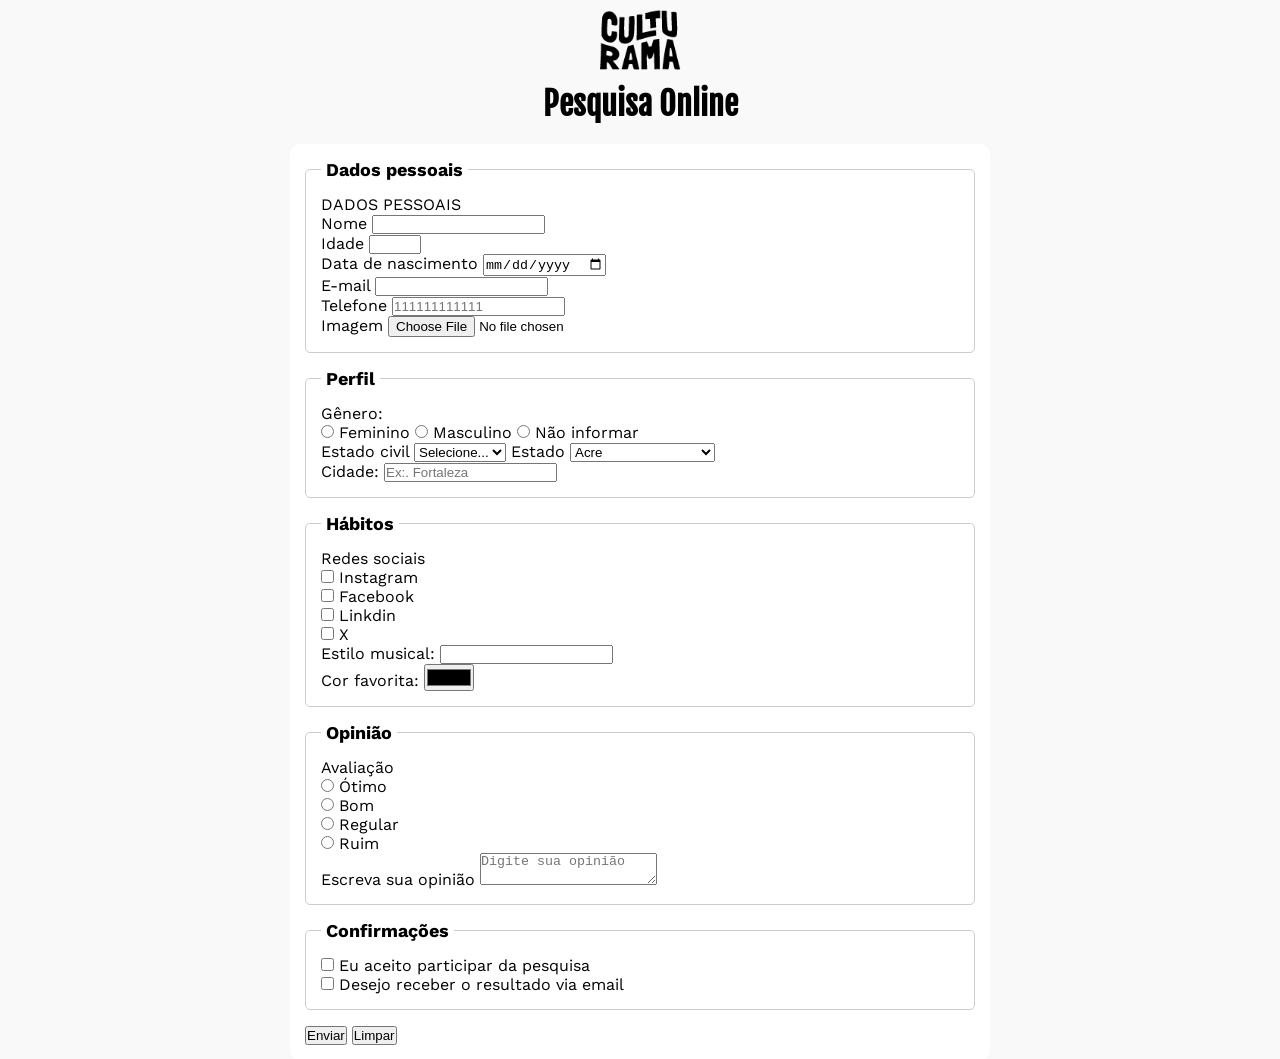
==== index.html @ ad2a3ac7 "Estilos iniciais de formulario" ====
<!DOCTYPE html>
<html lang="pt-BR">
<head>
    <meta charset="UTF-8">
    <meta name="viewport" content="width=device-width, initial-scale=1.0">
    <link rel="icon" href="./css/img/culturama-favico (1).png">
    <link rel="stylesheet" href="./css/style.css">
    <link rel="preconnect" href="https://fonts.googleapis.com">
    <link rel="preconnect" href="https://fonts.gstatic.com" crossorigin>
    <link href="https://fonts.googleapis.com/css2?family=Fjalla+One&family=Inter:ital,opsz,wght@0,14..32,100..900;1,14..32,100..900&family=Krona+One&family=Montserrat:ital,wght@0,100..900;1,100..900&family=Poppins:ital,wght@0,100;0,200;0,300;0,400;0,500;0,600;0,700;0,800;0,900;1,100;1,200;1,300;1,400;1,500;1,600;1,700;1,800;1,900&display=swap" rel="stylesheet">
    <link rel="preconnect" href="https://fonts.googleapis.com">
    <link rel="preconnect" href="https://fonts.gstatic.com" crossorigin>
    <link href="https://fonts.googleapis.com/css2?family=Fjalla+One&family=Inter:ital,opsz,wght@0,14..32,100..900;1,14..32,100..900&family=Krona+One&family=Montserrat:ital,wght@0,100..900;1,100..900&family=Poppins:ital,wght@0,100;0,200;0,300;0,400;0,500;0,600;0,700;0,800;0,900;1,100;1,200;1,300;1,400;1,500;1,600;1,700;1,800;1,900&family=Work+Sans:ital,wght@0,100..900;1,100..900&display=swap" rel="stylesheet">

    <title>Pesquisa Culturama</title>
</head>
<body>
    <main>
        <header>
            <img src="./css/img/logo-culturama (1).png" alt="Logo Culturama">
            <h1>Pesquisa Online</h1>
        </header>
        <section>
            <form action="" method="get">
                <fieldset>
                    DADOS PESSOAIS
                    <legend>Dados pessoais</legend>

                    <br>

                    <label for="name">Nome</label>
                    <input type="text" name="userName" id="name" required>

                    <br>

                    <label for="age">Idade</label>
                    <input type="number" id="age" name="userAge" min="12" max="100" required>

                    <br>

                    <label for="birthDate">Data de nascimento</label>
                    <input type="date" name="userBirthDate" id="birthDate">

                    <br>

                    <label for="email">E-mail</label>
                    <input type="email" id="email" name="userEmail" required>

                    <br>

                    <label for="phone">Telefone</label>
                    <input type="tel" name="userPhone" id="phone" pattern="[0-9]{11}" placeholder="111111111111">

                    <br>

                    <label for="image">Imagem</label>
                    <input type="file" accept="image/*" name="userImage" id="image">
                </fieldset>
                <fieldset>
                    <legend>Perfil</legend>

                    <p>Gênero:</p>

                    <input type="radio" name="userGender" id="feminino" value="feminino">
                    <label for="feminino">Feminino</label>

                    <input type="radio" name="userGender" value="masculino" id="masculino">
                    <label for="masculino">Masculino</label>

                    <input type="radio" name="userGender" value="notInformad" id="notInformad">
                    <label for="notInformad">Não informar</label>

                    <br>
                    <label for="maritalStatus">Estado civil</label>
                    <select name="userMaritalStatus" id="maritalStatus" required>
                        <option value="notInformed">Selecione...</option>
                        <option value="Casado">Casado</option>
                        <option value="Solteiro">Solteiro</option>
                        <option value="Viuva">Viuva</option>
                        <option value="Divorciado">Divorciado</option>
                    </select>
                    <label for="state">Estado</label>
                    <select name="userState" id="state" required>
                        <option value="Acre">Acre</option>
                        <option value="Alagoas">Alagoas</option>
                        <option value="Amapá">Amapá</option>
                        <option value="Amazonas">Amazonas</option>
                        <option value="Bahia">Bahia</option>
                        <option value="Ceará">Ceará</option>
                        <option value="Distrito Federal">Distrito Federal</option>
                        <option value="Espírito Santo">Espírito Santo</option>
                        <option value="Goiás">Goiás</option>
                        <option value="Maranhão">Maranhão</option>
                        <option value="Mato Grosso do Sul">Mato Grosso do Sul</option>
                        <option value="Mato Grosso">Mato Grosso</option>
                        <option value="Minas Gerais">Minas Gerais</option>
                        <option value="Pára">Pára</option>
                        <option value="Paraíba">Paraíba</option>
                        <option value="Paraná">Paraná</option>
                        <option value="Pernambuco">Pernambuco</option>
                        <option value="Piauí">Piauí</option>
                        <option value="Rio de Janeiro">Rio de Janeiro</option>
                        <option value="Rio Grande do Norte">Rio Grande do Norte</option>
                        <option value="Rio Grande do Sul">Rio Grande do Sul</option>
                        <option value="Rondônia">Rondônia</option>
                        <option value="Roraima">Roraima</option>
                        <option value="Santa Catarina">Santa Catarina</option>
                        <option value="São Paulo">São Paulo</option>
                        <option value="Sergipe">Sergipe</option>
                        <option value="Tocantins">Tocantins</option>
                    </select>

                    <br>
                    <label for="city">Cidade:</label>
                    <input type="text" autocomplete="address-level2" name="userCity" placeholder="Ex:. Fortaleza " id="city">
                </fieldset>

                <fieldset>
                    <legend>Hábitos</legend>

                    <p>Redes sociais</p>

                    <input type="checkbox" name="social" value="instagram" id="instagram"> 
                    <label for="instagram">Instagram</label>

                    <br>

                    <input type="checkbox" name="social" value="facebook" id="facebook"> 
                    <label for="facebook">Facebook</label>

                    <br>

                    <input type="checkbox" name="social" value="linkdin" id="linkdin"> 
                    <label for="linkdin">Linkdin</label>

                    <br>

                    <input type="checkbox" name="social" value="x" id="x"> 
                    <label for="x">X</label>

                    <br>

                    <label for="musicStyle">Estilo musical:</label>
                    <input list="styleTypes" type="text" id="musicStyle" name="userMusicStyle">
                    <datalist id="styleTypes">
                        <option value="Rock">
                        <option value="Pop">
                        <option value="Samba">
                        <option value="Sertanejo">    
                    </datalist>

                    <br>

                    <label for="favoriteColor">Cor favorita: </label>
                    <input type="color" name="userFavoriteColor" id="favoriteColor" >
                </fieldset>

                <fieldset>
                    <legend>Opinião</legend>
                    <p>Avaliação</p>
                    <input type="radio" name="avaliacao" id="otimo" value="otimo">
                    <label for="otimo">Ótimo</label>
                    <br>
                    <input type="radio" name="avaliacao" id="bom" value="bom">
                    <label for="bom">Bom</label>
                    <br>
                    <input type="radio" name="avaliacao" id="regular" value="regular">
                    <label for="regular">Regular</label>
                    <br>
                    <input type="radio" name="avaliacao" id="ruim" value="ruim">
                    <label for="ruim">Ruim</label>

                    <br>
                    <label for="comentario">Escreva sua opinião</label>
                    <textarea name="UserComentario" id="comentario" placeholder="Digite sua opinião"></textarea>
                </fieldset>

                <fieldset>
                    <legend>Confirmações</legend>
                    <input type="checkbox" name="userLgpd" id="lgpd" value="accepted" required>
                    <label for="lgpd">Eu aceito participar da pesquisa</label>
                    <br>
                    <input type="checkbox" name="userGetResult" id="getResult" value="accepted" required>
                    <label for="lgpd">Desejo receber o resultado via email</label>
                    <br>
                </fieldset>
                <button type="submit">Enviar</button>
                <button type="reset">Limpar</button>
            </form>
        </section>
    </main>
</body>
</html>
---- css/style.css ----
*{
    padding: 0;
    margin: 0;
    box-sizing: border-box;
}
body{
    background-color: #f9f9f9;
    font-family: "Work Sans", sans-serif;
}

main{
    width: 100%;
    max-width: 700px;
    margin: 0 auto;
}

header{
    text-align: center;
    margin-bottom: 20px;
}

img{
    width: 100px;
}

h1{
    font-family: "Fjalla One", sans-serif;
}

form{
    background-color: #FFFFFF;
    padding: 15px;
    border-radius: 10px;
}

fieldset{
    padding: 15px;
    border: 1px solid #CCCCCC;
    border-radius: 5px;
    margin-bottom: 15px;
}

legend{
    font-weight: bold;
    font-size: 18px;
    padding: 0 5px;
}
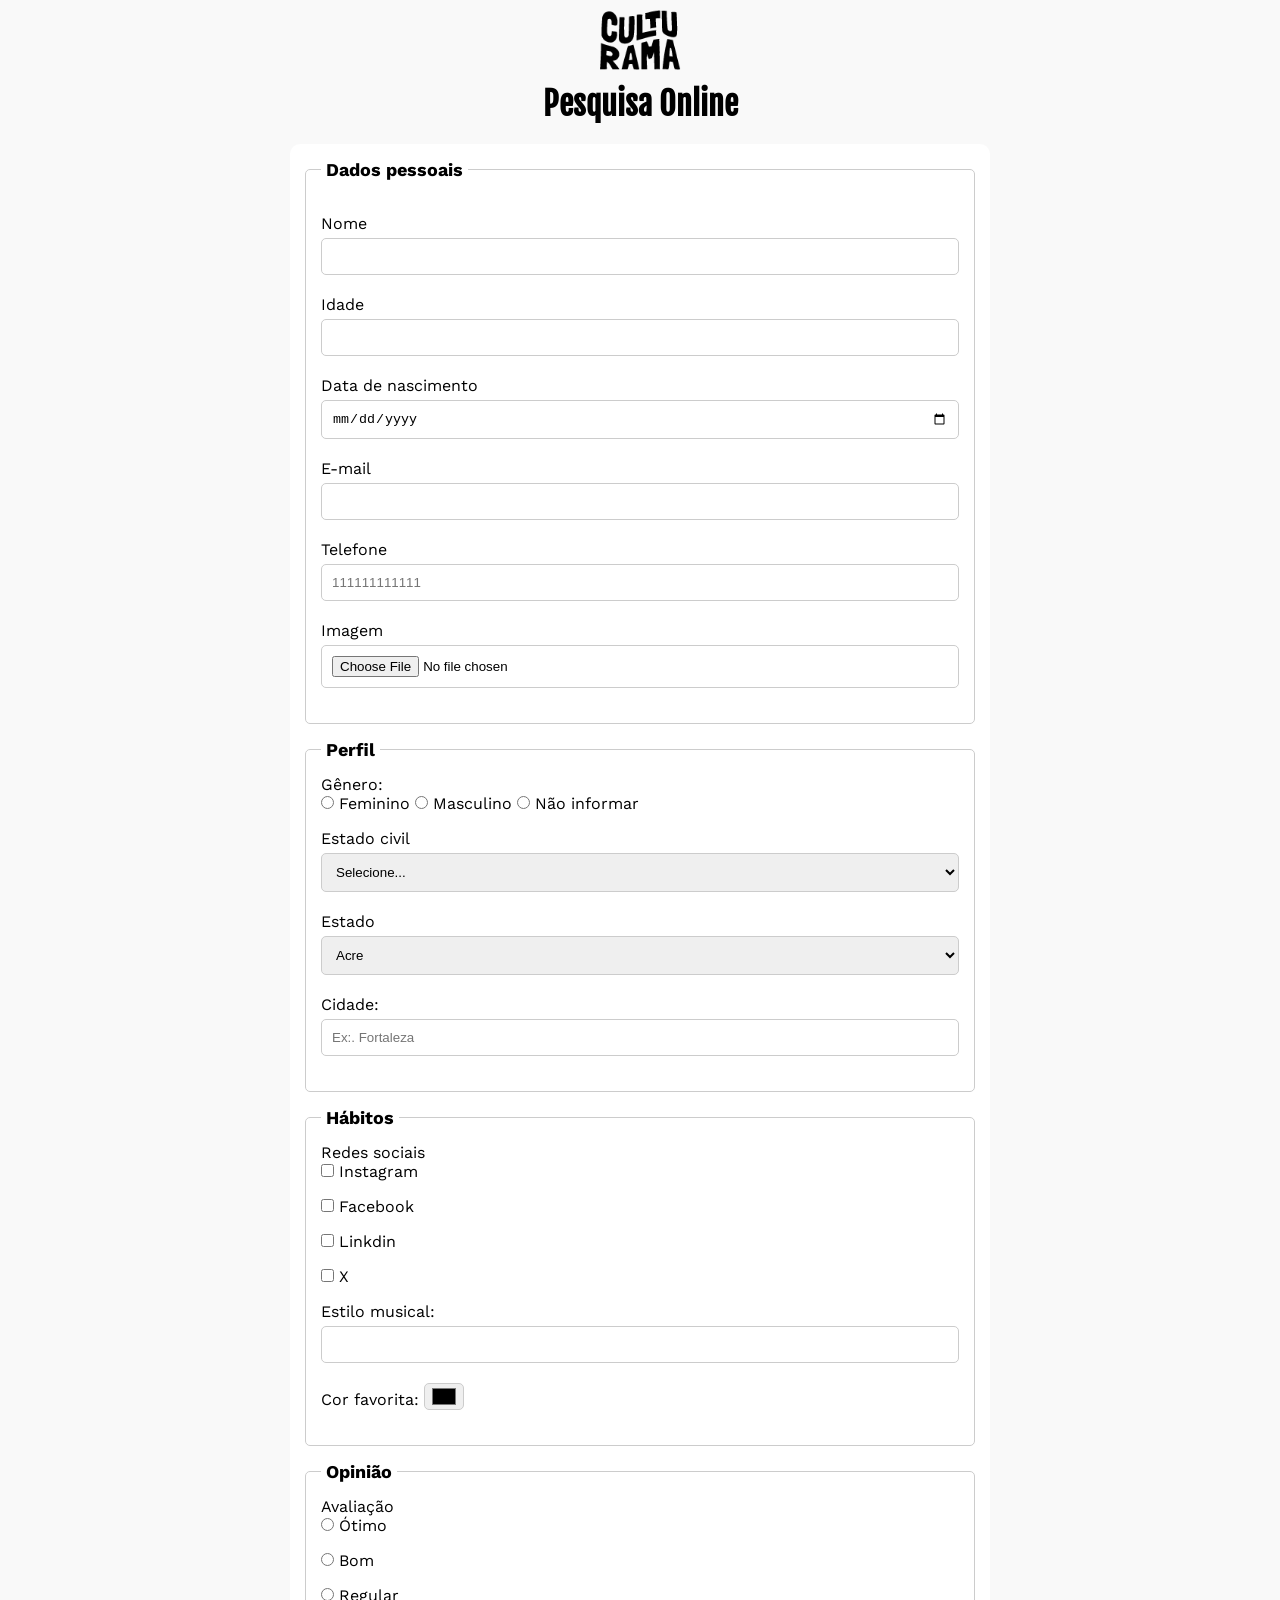
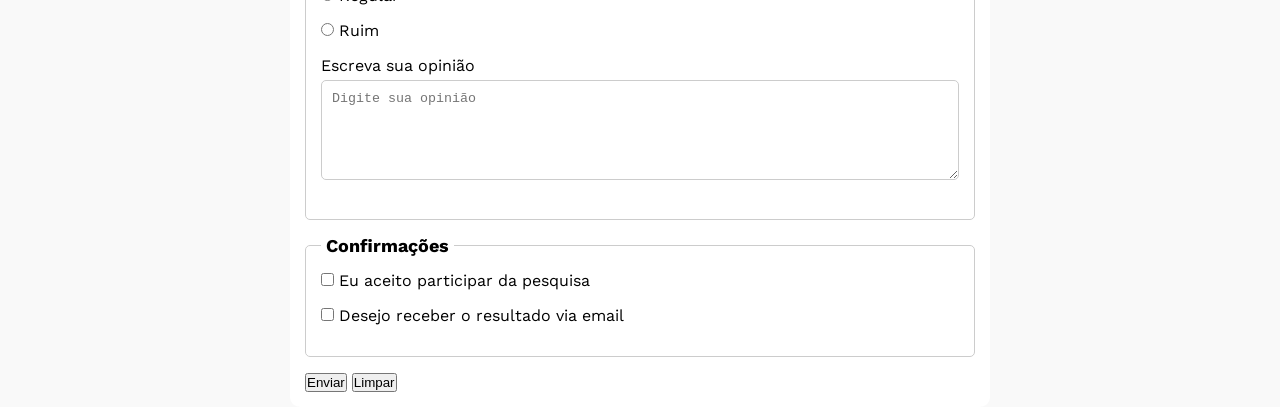
==== commit dbc609b5: "Estilizando os inputs" ====
--- a/index.html
+++ b/index.html
@@ -23,7 +23,6 @@
         <section>
             <form action="" method="get">
                 <fieldset>
-                    DADOS PESSOAIS
                     <legend>Dados pessoais</legend>
 
                     <br>
--- a/css/style.css
+++ b/css/style.css
@@ -44,4 +44,31 @@
     font-weight: bold;
     font-size: 18px;
     padding: 0 5px;
+}
+
+input, select, textarea{
+    width: 100%;
+    padding: 10px;
+    margin-bottom: 20px;
+    border:  1px solid #CCCCCC;
+    border-radius: 5px;
+}
+
+textarea{
+    min-height: 100px;
+}
+
+input[type="radio"], 
+input[type="checkbox"]{
+    width: auto;
+}
+
+input[type="color"]{
+    width: 40px;
+    padding: 0 5px;
+}
+
+label{
+    margin-bottom: 5px;
+    display: inline-block;
 }
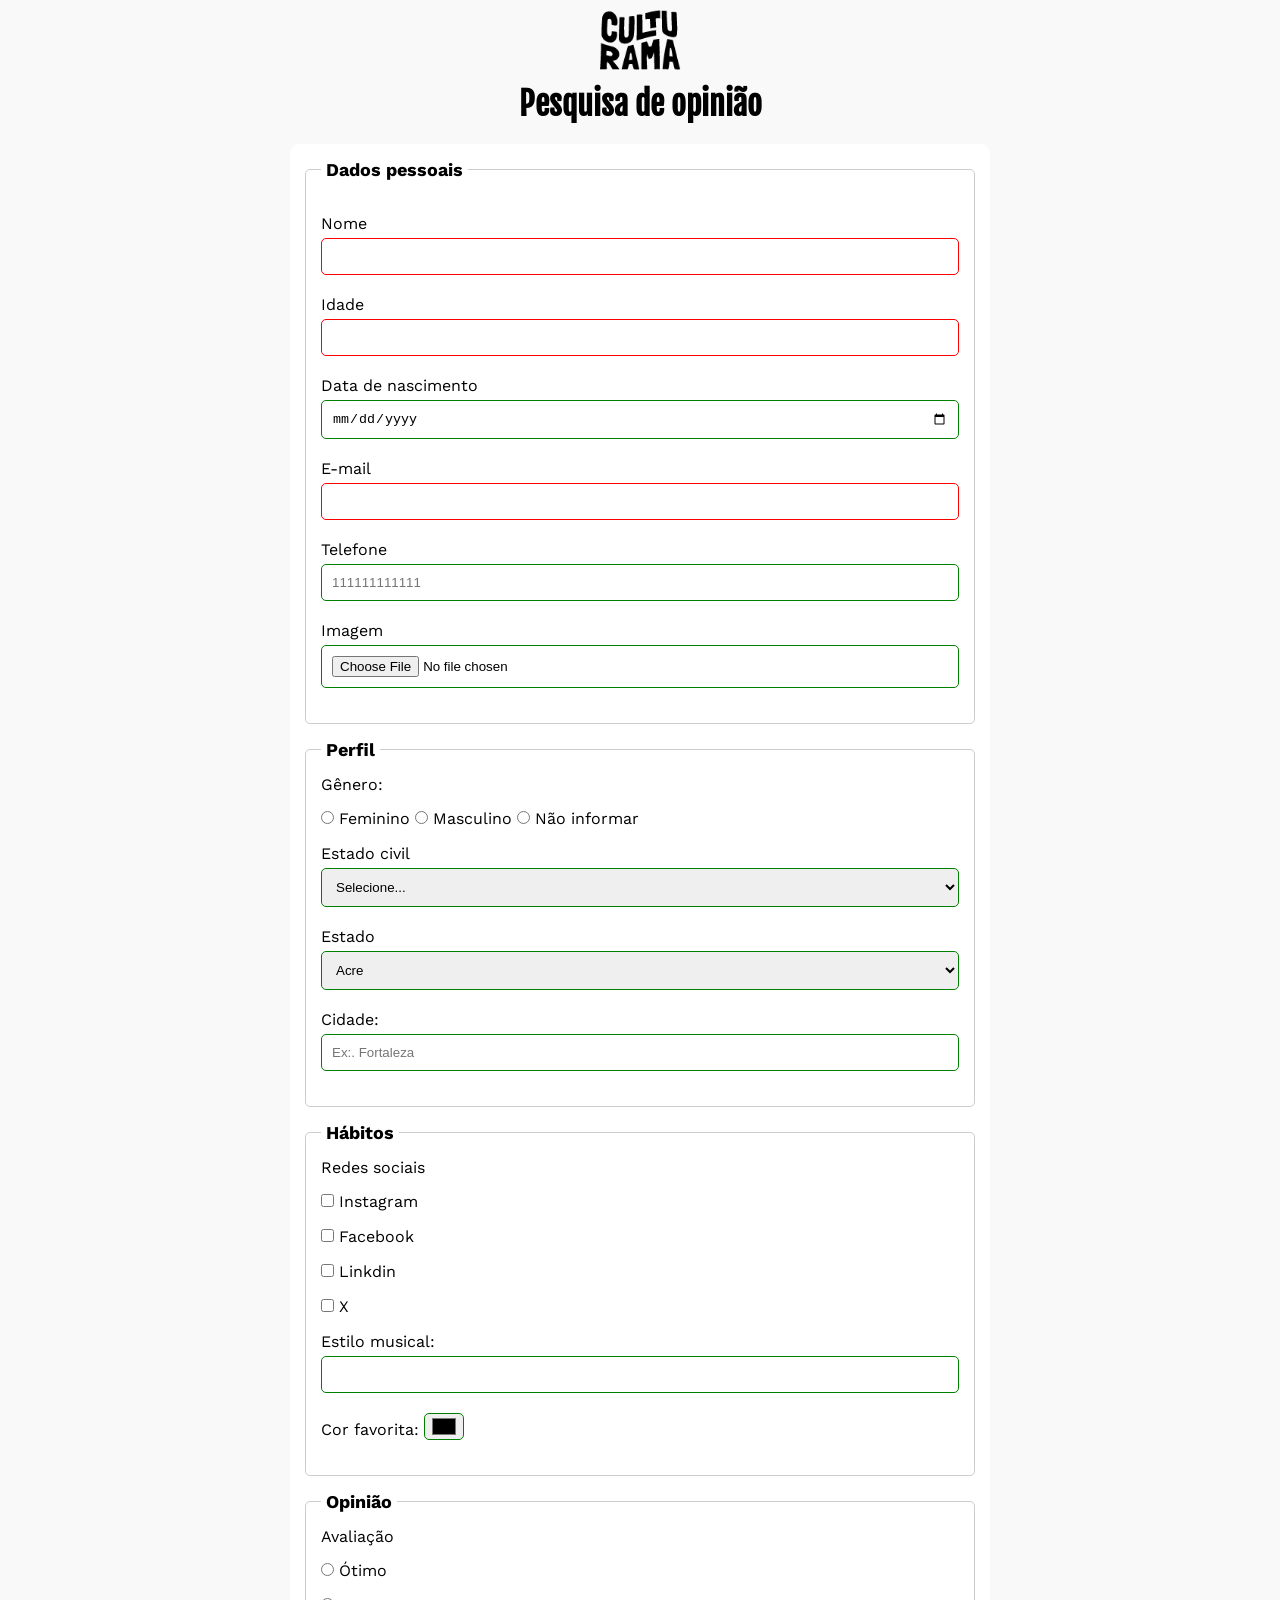
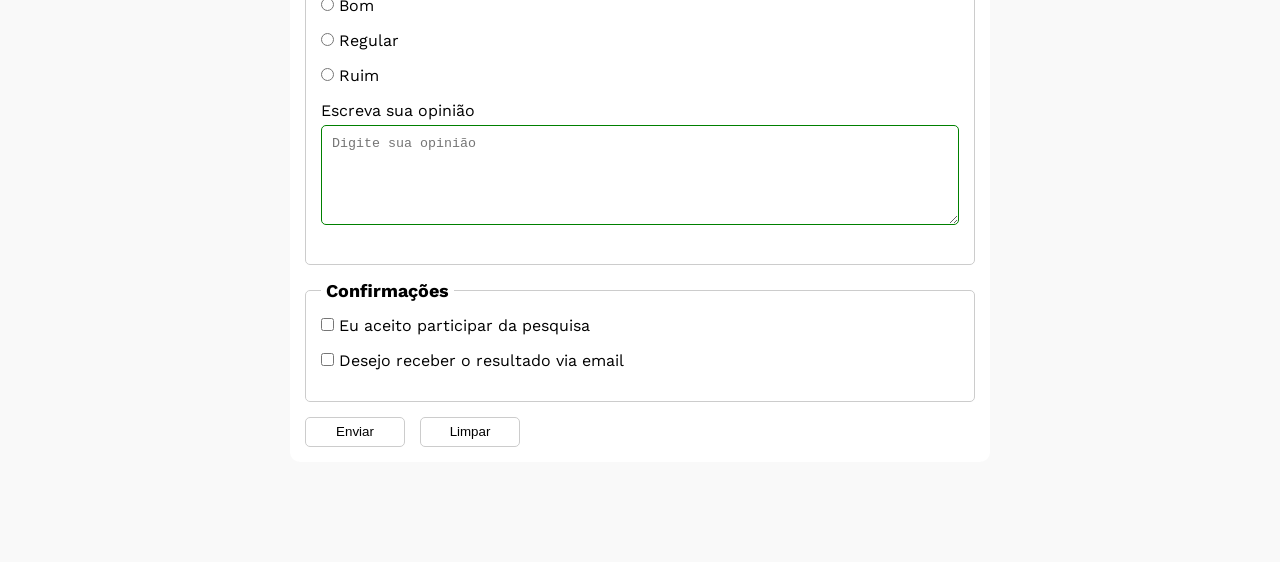
==== commit 8c9b2161: "adiciona validacoes visuais ao formulario" ====
--- a/index.html
+++ b/index.html
@@ -18,7 +18,7 @@
     <main>
         <header>
             <img src="./css/img/logo-culturama (1).png" alt="Logo Culturama">
-            <h1>Pesquisa Online</h1>
+            <h1>Pesquisa de opinião</h1>
         </header>
         <section>
             <form action="" method="get">
--- a/css/style.css
+++ b/css/style.css
@@ -31,6 +31,7 @@
     background-color: #FFFFFF;
     padding: 15px;
     border-radius: 10px;
+    margin-bottom: 100px;
 }
 
 fieldset{
@@ -71,4 +72,40 @@
 label{
     margin-bottom: 5px;
     display: inline-block;
-}+}
+
+input:invalid,
+select:invalid,
+textarea:invalid{
+    border-color: red;
+}
+
+input:valid,
+select:valid,
+textarea:valid{
+    border-color: green;
+}
+
+p{
+    margin-bottom: 15px;
+}
+
+button{
+    width: 100px;
+    height: 30px;
+    margin-right: 10px;
+    background-color: #FFFFFF;
+    border: 1px solid #CCCCCC;
+    border-radius: 5px;
+    cursor: pointer;
+}
+
+button[type="submit"]:hover{
+    background-color: green;
+    color: #FFFFFF;
+}
+
+button[type="reset"]:hover{
+    background-color: red;
+    color: #FFFFFF;
+}
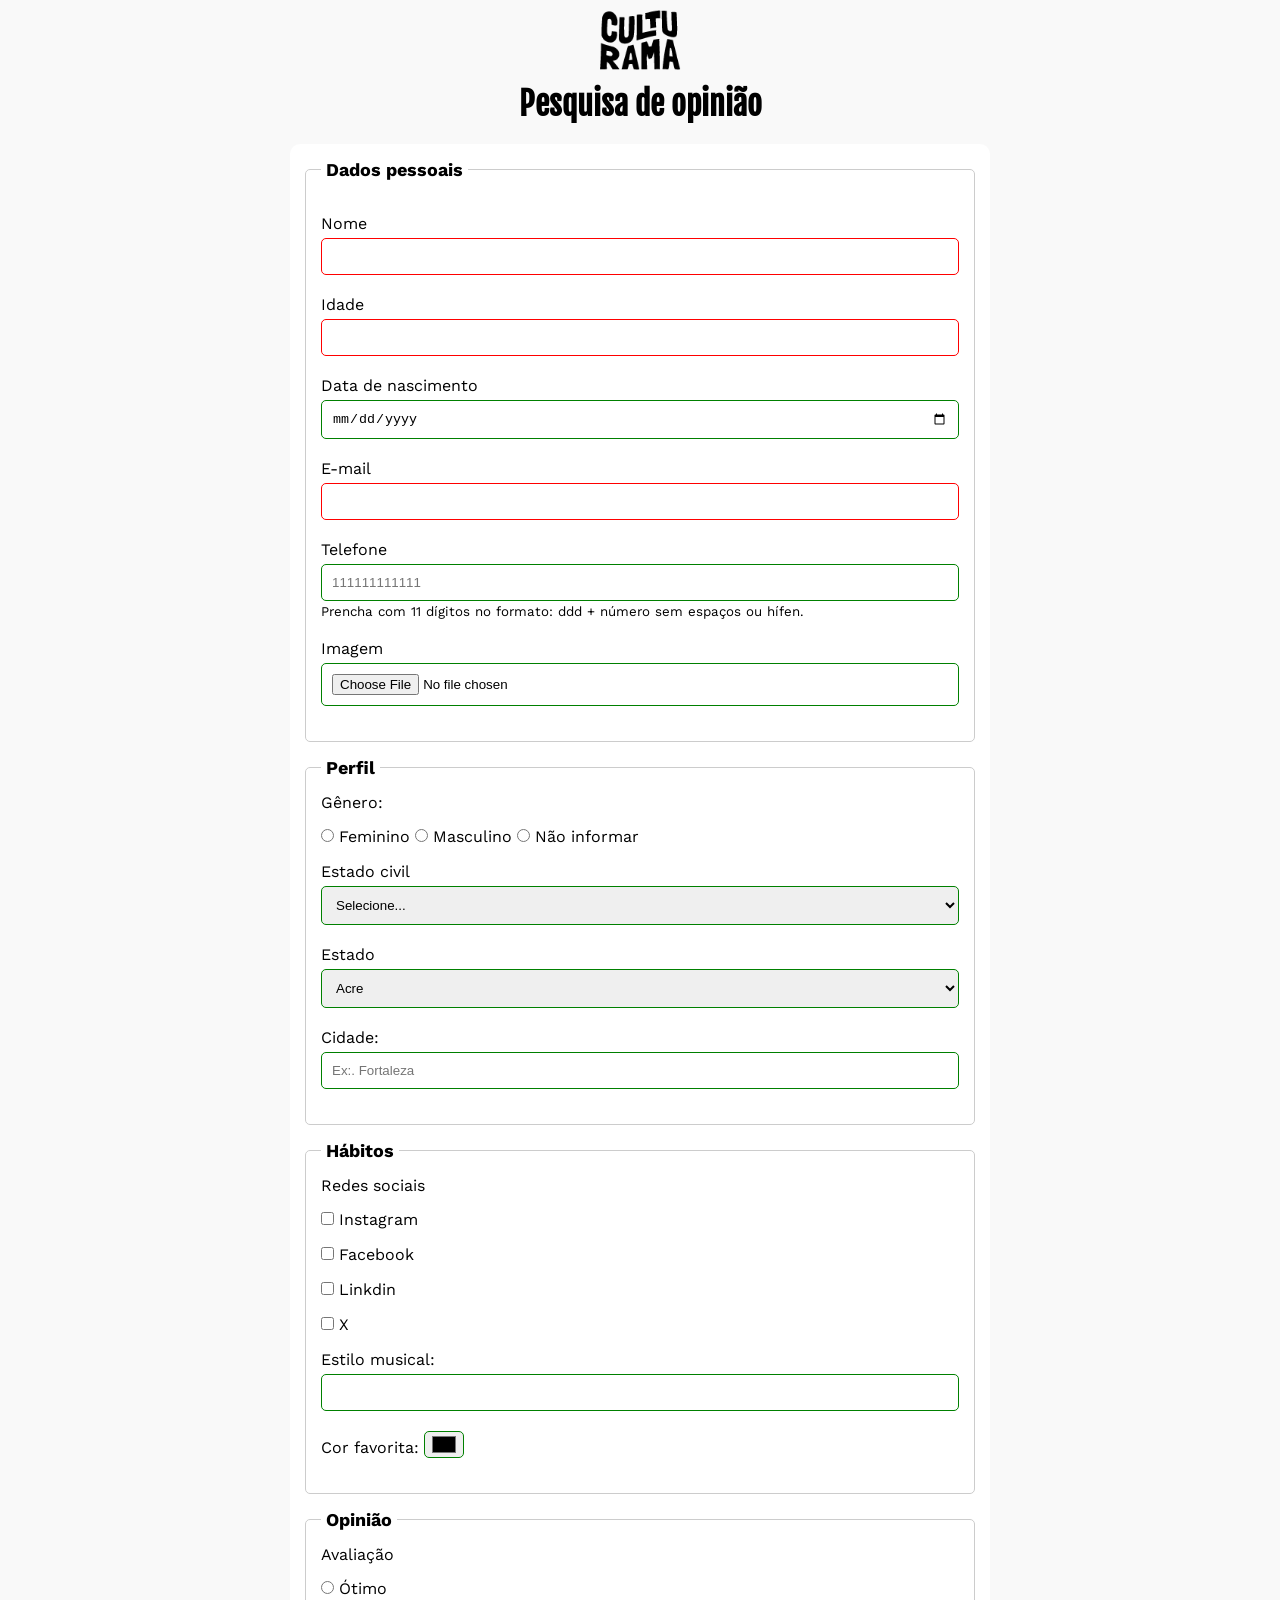
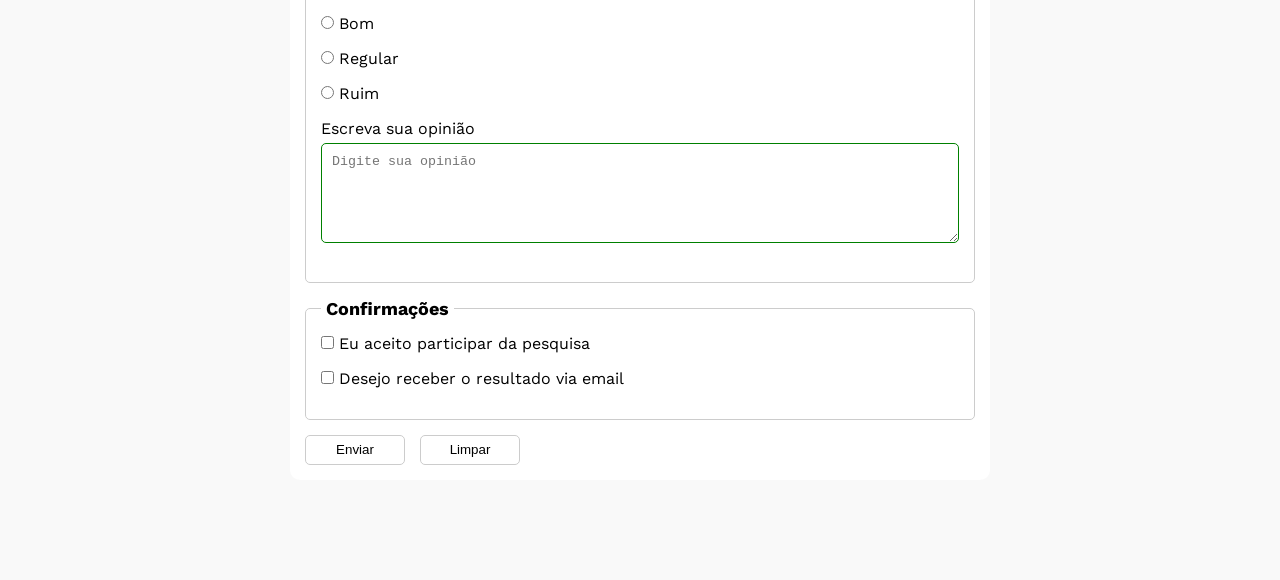
==== commit fb190971: "adiciona aria ao campo de telefone" ====
--- a/index.html
+++ b/index.html
@@ -21,7 +21,7 @@
             <h1>Pesquisa de opinião</h1>
         </header>
         <section>
-            <form action="" method="get">
+            <form action="sucesso.html" method="get">
                 <fieldset>
                     <legend>Dados pessoais</legend>
 
@@ -48,8 +48,8 @@
                     <br>
 
                     <label for="phone">Telefone</label>
-                    <input type="tel" name="userPhone" id="phone" pattern="[0-9]{11}" placeholder="111111111111">
-
+                    <input type="tel" name="userPhone" id="phone" pattern="[0-9]{11}" placeholder="111111111111" aria-describedby="phoneHelp">
+                    <small id="phoneHelp">Prencha com 11 dígitos no formato: ddd + número sem espaços ou hífen.</small>
                     <br>
 
                     <label for="image">Imagem</label>
@@ -180,10 +180,10 @@
                     <label for="lgpd">Eu aceito participar da pesquisa</label>
                     <br>
                     <input type="checkbox" name="userGetResult" id="getResult" value="accepted" required>
-                    <label for="lgpd">Desejo receber o resultado via email</label>
+                    <label for="getResult">Desejo receber o resultado via email</label>
                     <br>
                 </fieldset>
-                <button type="submit">Enviar</button>
+                <button type="submit" onclick="">Enviar</button>
                 <button type="reset">Limpar</button>
             </form>
         </section>
--- a/css/style.css
+++ b/css/style.css
@@ -74,6 +74,15 @@
     display: inline-block;
 }
 
+input[type="tel"]{
+    margin-bottom: 0;
+}
+
+small{
+    display: inline-block;
+    margin-bottom: 20px;
+}
+
 input:invalid,
 select:invalid,
 textarea:invalid{
@@ -109,3 +118,21 @@
     background-color: red;
     color: #FFFFFF;
 }
+
+.conteiner{
+    display: flex;
+    justify-content: center;
+    align-items: center;
+    height: 100vh;
+}
+
+.mensagem_sucesso{
+    padding: 2em;
+    flex-wrap: wrap;
+    text-align: center;
+    border-radius: 15px;
+    background-color: rgb(92, 242, 120);
+    font-family: "Work Sans", sans-serif;
+    color: #000000;
+    box-shadow: rgba(14, 63, 126, 0.06) 0px 0px 0px 1px, rgba(42, 51, 70, 0.03) 0px 1px 1px -0.5px, rgba(42, 51, 70, 0.04) 0px 2px 2px -1px, rgba(42, 51, 70, 0.04) 0px 3px 3px -1.5px, rgba(42, 51, 70, 0.03) 0px 5px 5px -2.5px, rgba(42, 51, 70, 0.03) 0px 10px 10px -5px, rgba(42, 51, 70, 0.03) 0px 24px 24px -8px;
+}
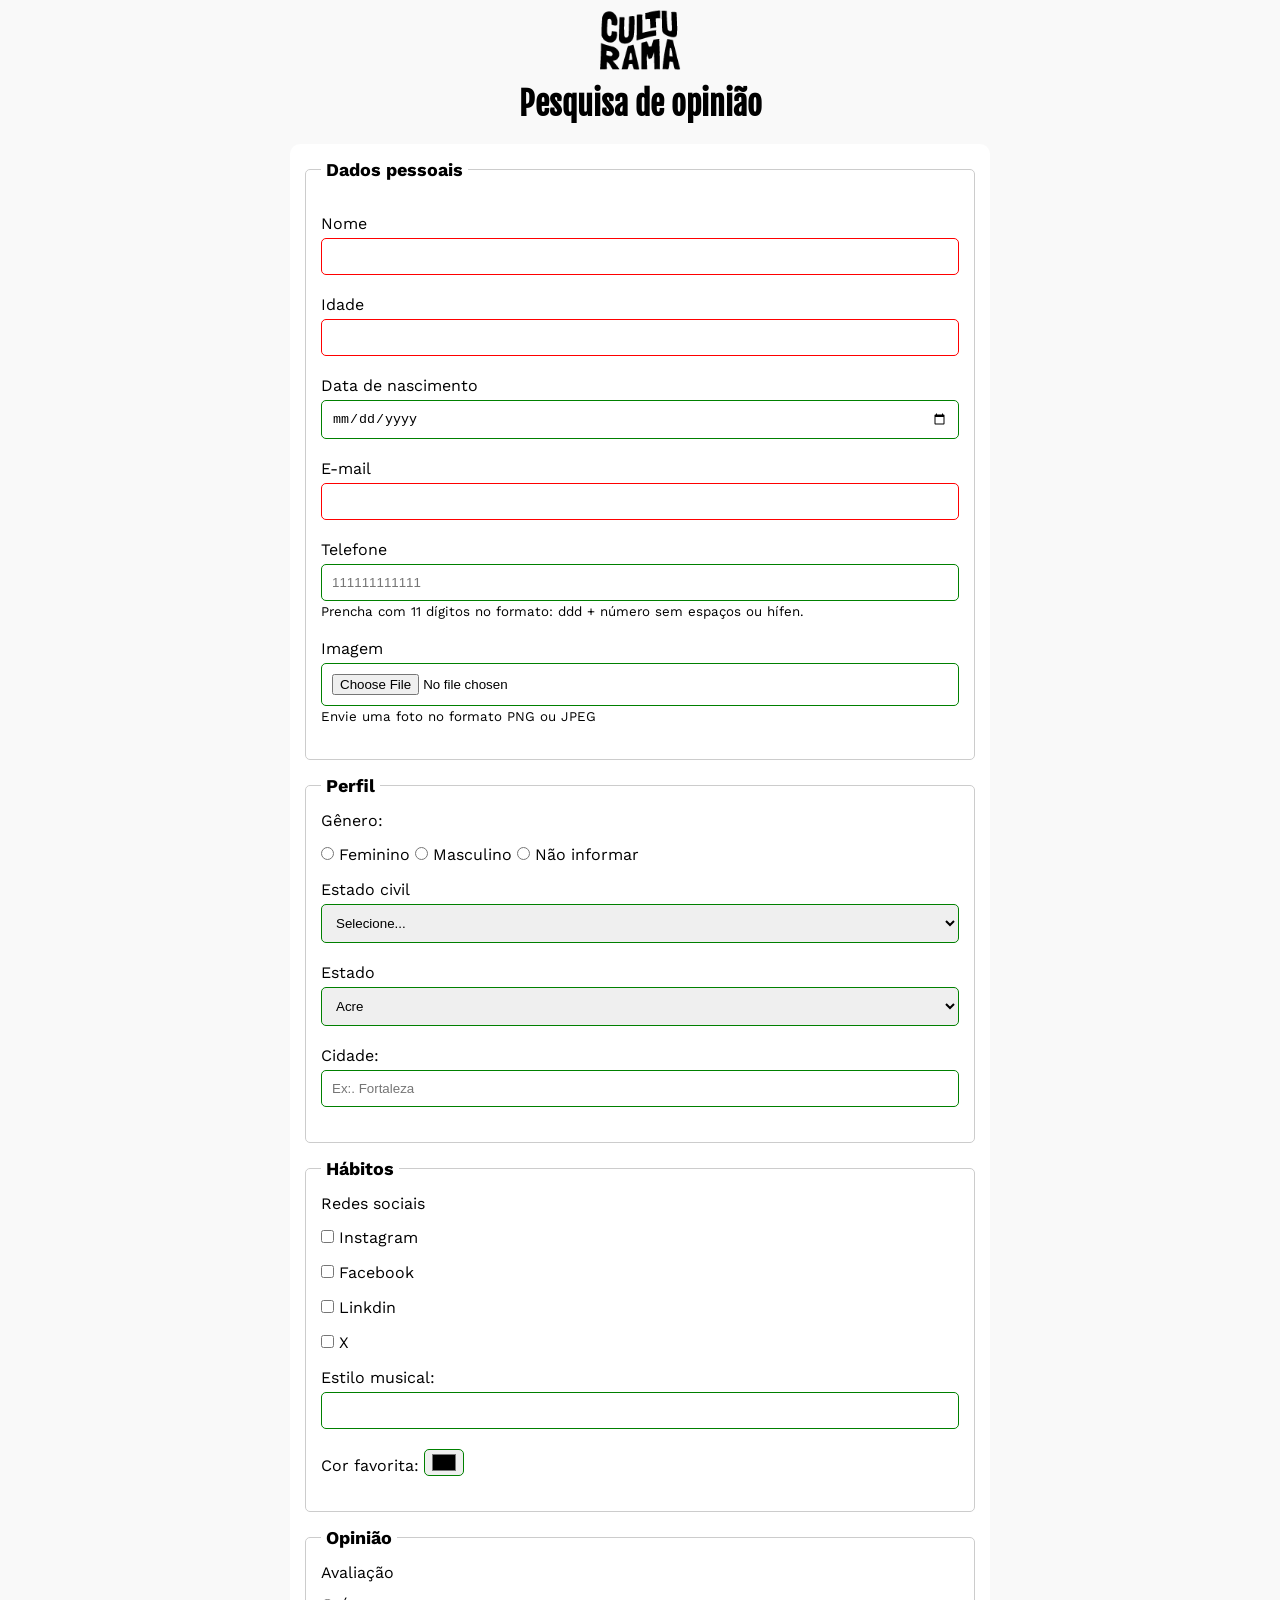
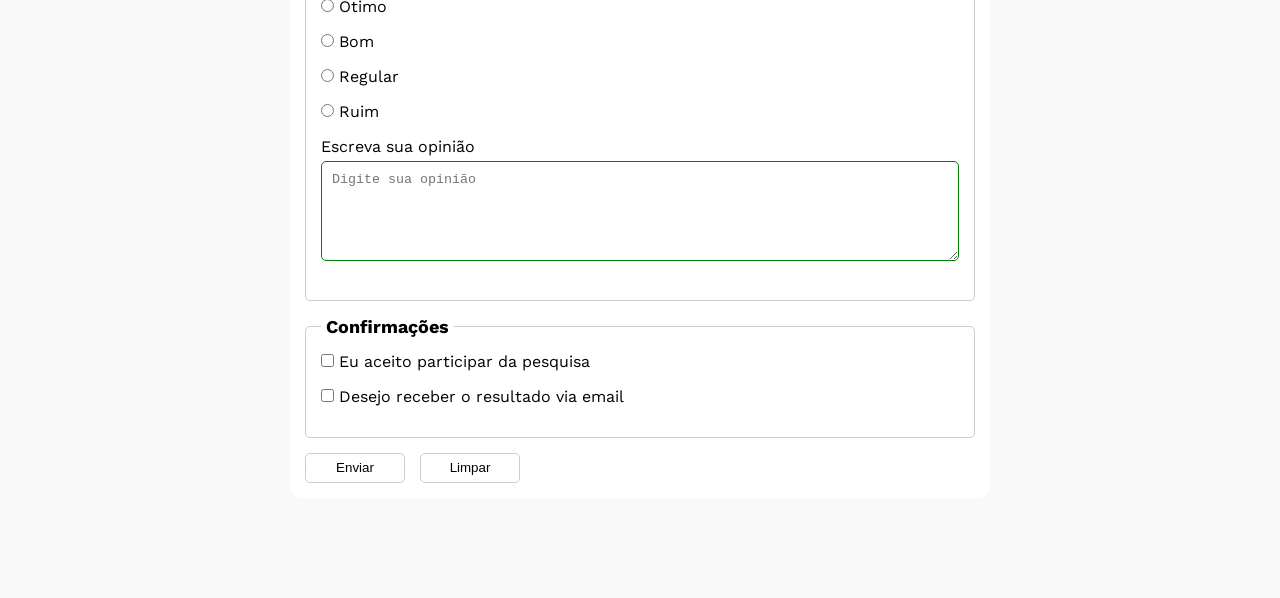
==== commit 46da9b8a: "adiciona aria ao campo foto" ====
--- a/index.html
+++ b/index.html
@@ -53,7 +53,8 @@
                     <br>
 
                     <label for="image">Imagem</label>
-                    <input type="file" accept="image/*" name="userImage" id="image">
+                    <input type="file" accept="image/*" name="userImage" id="image" aria-describedby="imagemHelp">
+                    <small id="imagemHelp">Envie uma foto no formato PNG ou JPEG</small>
                 </fieldset>
                 <fieldset>
                     <legend>Perfil</legend>
--- a/css/style.css
+++ b/css/style.css
@@ -74,7 +74,7 @@
     display: inline-block;
 }
 
-input[type="tel"]{
+input[type="tel"], input[type="file"]{
     margin-bottom: 0;
 }
 
